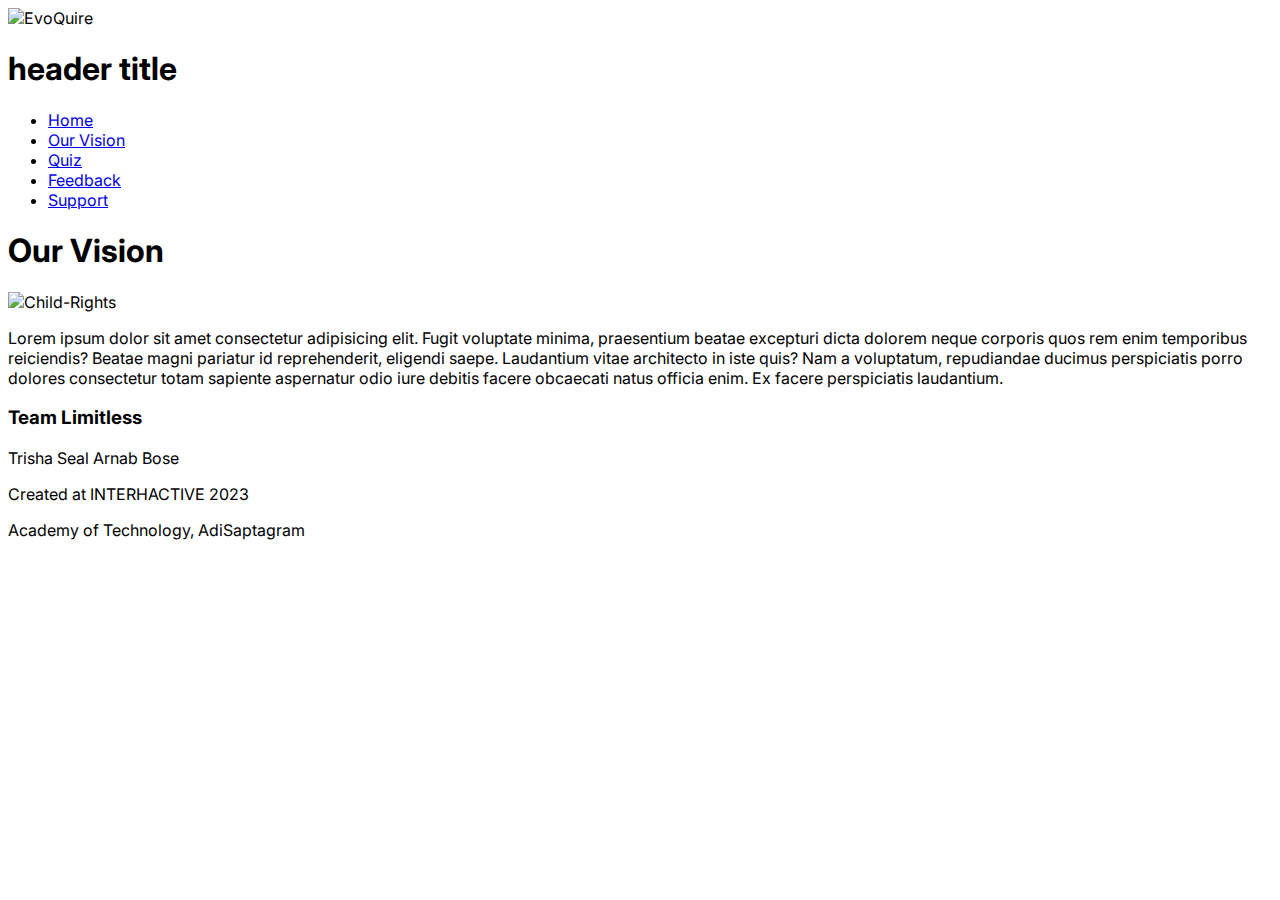
==== about.html @ ae6cf30a "Added html of about page and its stylesheet without design" ====
<!DOCTYPE html>
<html lang="en">
  <head>
    <meta charset="UTF-8" />
    <meta name="viewport" content="width=device-width, initial-scale=1.0" />
    <link rel="stylesheet" href="style.css" />
    <link rel="preconnect" href="https://fonts.googleapis.com" />
    <link rel="preconnect" href="https://fonts.gstatic.com" crossorigin />
    <link
      href="https://fonts.googleapis.com/css2?family=Inter:wght@200;300;400;500;600&display=swap"
      rel="stylesheet"
    />
    <title>EvoQuire</title>
  </head>
  <body>
    <!--Header Part-->
    <header class="navbar">
        <div class="logo">
            <img src="#none" alt="EvoQuire" class="EvoQuire">
            <h1 class="header">header title</h1>
        </div>
        <div class="links">
            <ul class="link-right">
                <li><a href="#home" class="header-link">Home</a></li>
                <li><a href="#our-vision" class="header-link">Our Vision</a></li>
                <li><a href="#quiz" class="header-link">Quiz</a></li>
                <li><a href="#feedback" class="header-link">Feedback</a></li>
                <li><a href="#support" class="header-link">Support</a></li>
            </ul>
        </div>
    </header>
    <!--Main Content-->
    <main class="content">
        <section class="middle-upper">
            <div class="middle-icons">
                <h1 class="happy-page">Our Vision</h1>
                <img src="#happy" alt="Child-Rights" class="happy-page">
            </div>
        </section>
        <section class="middle-lower">
            <div class="middle-lower-text">
                <p class="text">
                    Lorem ipsum dolor sit amet consectetur adipisicing elit. Fugit voluptate minima, praesentium beatae excepturi dicta dolorem neque corporis quos rem enim temporibus reiciendis? Beatae magni pariatur id reprehenderit, eligendi saepe.
                    Laudantium vitae architecto in iste quis? Nam a voluptatum, repudiandae ducimus perspiciatis porro dolores consectetur totam sapiente aspernatur odio iure debitis facere obcaecati natus officia enim. Ex facere perspiciatis laudantium.
                </p>
            </div>
        </section>
        <section class="lower">
            <footer class="lower-part">
                <div class="credits">
                    <h3 class="team-name">Team Limitless</h3>
                    <div class="name">
                        <span class="name">Trisha Seal</span>
                        <span class="name">Arnab Bose</span>
                        <p>Created at INTERHACTIVE 2023</p>
                        <p>Academy of Technology, AdiSaptagram</p>
                    </div>
                </div>
            </footer>
        </section>
    </main>
  </body>
</html>
---- style.css ----
* {
    font-family: 'Inter', sans-serif;
}
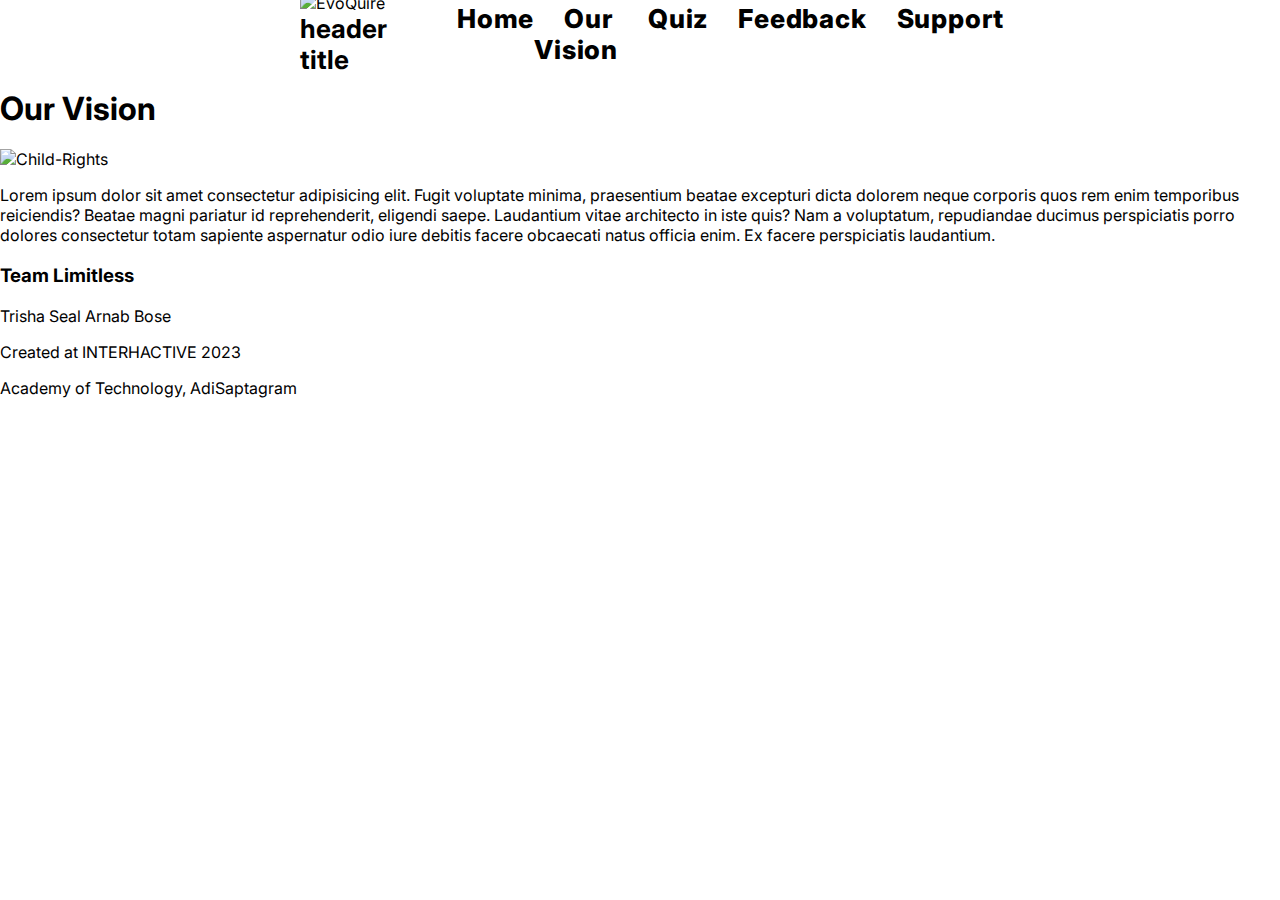
==== commit 8f76a901: "The style of the header part of about page is added" ====
--- a/about.html
+++ b/about.html
@@ -4,12 +4,10 @@
     <meta charset="UTF-8" />
     <meta name="viewport" content="width=device-width, initial-scale=1.0" />
     <link rel="stylesheet" href="style.css" />
-    <link rel="preconnect" href="https://fonts.googleapis.com" />
-    <link rel="preconnect" href="https://fonts.gstatic.com" crossorigin />
-    <link
-      href="https://fonts.googleapis.com/css2?family=Inter:wght@200;300;400;500;600&display=swap"
-      rel="stylesheet"
-    />
+    <link rel="preconnect" href="https://fonts.googleapis.com">
+<link rel="preconnect" href="https://fonts.gstatic.com" crossorigin>
+<link href="https://fonts.googleapis.com/css2?family=Inter:wght@100;200;300;400;500;600;700;800;900&display=swap" rel="stylesheet">
+
     <title>EvoQuire</title>
   </head>
   <body>
--- a/style.css
+++ b/style.css
@@ -1,3 +1,43 @@
 * {
     font-family: 'Inter', sans-serif;
-}+}
+
+body {
+    margin:0 auto;
+    padding:0;
+    min-height: 100vh;
+    min-width: 100vw;
+}
+/*Header part*/
+.header {
+    display:inline;
+    font-size:26px;
+    color:#000000;
+}
+
+.navbar {
+    color:#000000;
+    background-color: white;
+    display:flex;
+    justify-content: space-between;
+    align-items: center;
+    padding:0 300px;
+    height:7.5vh;
+}
+
+.link-right {
+    display:flex;
+    justify-content: space-evenly;
+    list-style: none;
+}
+
+.header-link {
+    text-decoration: none;
+    font-size: 26px;
+    font-weight: 800;
+    letter-spacing: 0.05rem;
+    color:#000000;
+    padding-left:30px;
+}
+
+/*Header part*/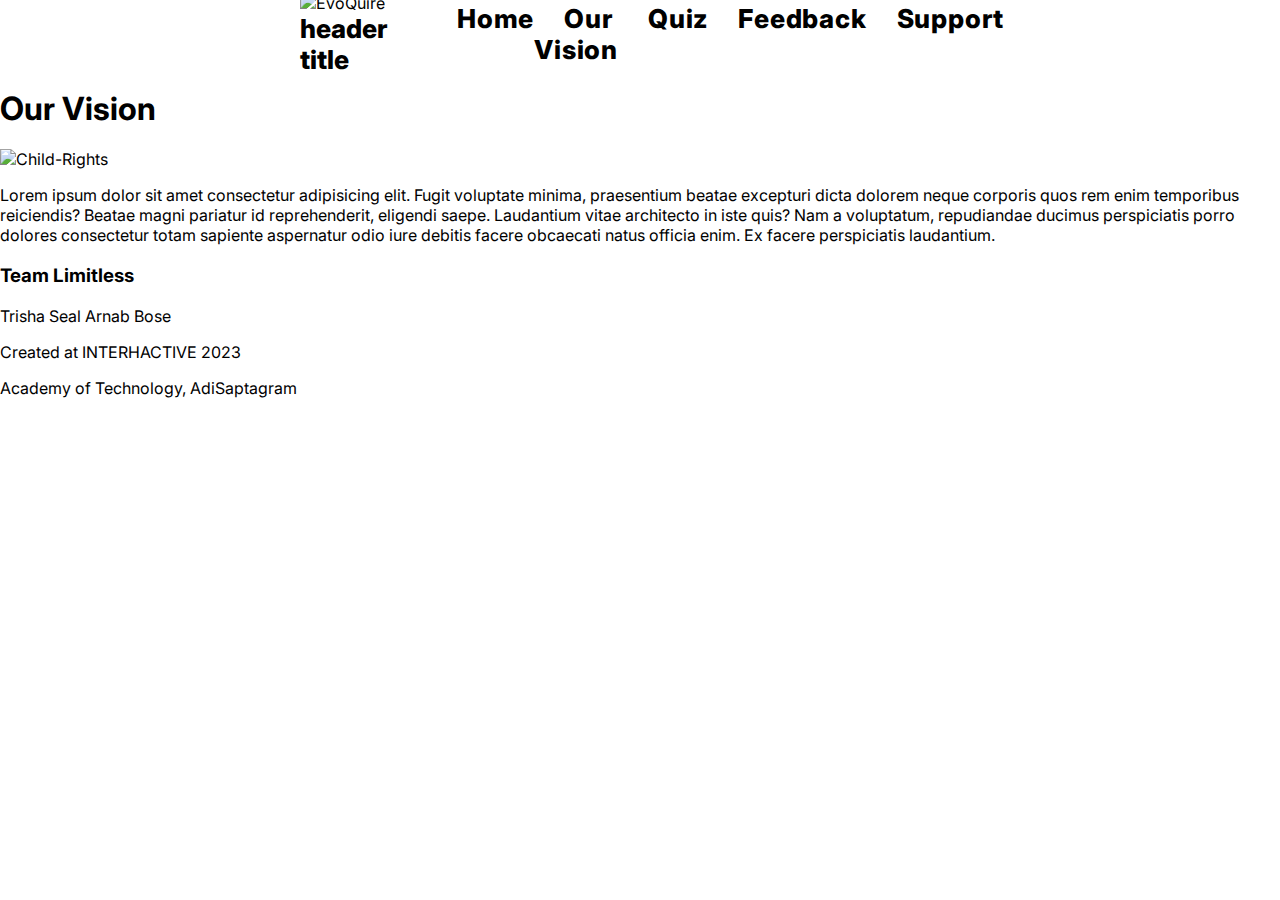
==== commit f74dacb2: "Merge branch 'Arnab-129:main' into main" ====
--- a/about.html
+++ b/about.html
@@ -3,19 +3,19 @@
   <head>
     <meta charset="UTF-8" />
     <meta name="viewport" content="width=device-width, initial-scale=1.0" />
-    <link rel="stylesheet" href="style.css" />
+    <link rel="stylesheet" href="CSS/aboutstyle.css" />
     <link rel="preconnect" href="https://fonts.googleapis.com">
 <link rel="preconnect" href="https://fonts.gstatic.com" crossorigin>
 <link href="https://fonts.googleapis.com/css2?family=Inter:wght@100;200;300;400;500;600;700;800;900&display=swap" rel="stylesheet">
 
-    <title>EvoQuire</title>
+    <title>EvoQuire - Our Vision</title>
   </head>
   <body>
     <!--Header Part-->
     <header class="navbar">
         <div class="logo">
             <img src="#none" alt="EvoQuire" class="EvoQuire">
-            <h1 class="header">header title</h1>
+            <p class="header">header title</p>
         </div>
         <div class="links">
             <ul class="link-right">
--- a/CSS/aboutstyle.css
+++ b/CSS/aboutstyle.css
@@ -0,0 +1,44 @@
+* {
+    font-family: 'Inter', sans-serif;
+}
+
+body {
+    margin:0 auto;
+    padding:0;
+    min-height: 100vh;
+    min-width: 100vw;
+}
+/*Header part*/
+.header {
+    display:inline;
+    font-size:26px;
+    font-weight: 800;
+    color:#000000;
+}
+
+.navbar {
+    color:#000000;
+    background-color: white;
+    display:flex;
+    justify-content: space-between;
+    align-items: center;
+    padding:0 300px;
+    height:7.5vh;
+}
+
+.link-right {
+    display:flex;
+    justify-content: space-evenly;
+    list-style: none;
+}
+
+.header-link {
+    text-decoration: none;
+    font-size: 26px;
+    font-weight: 800;
+    letter-spacing: 0.05rem;
+    color:#000000;
+    padding-left:30px;
+}
+
+/*Header part*/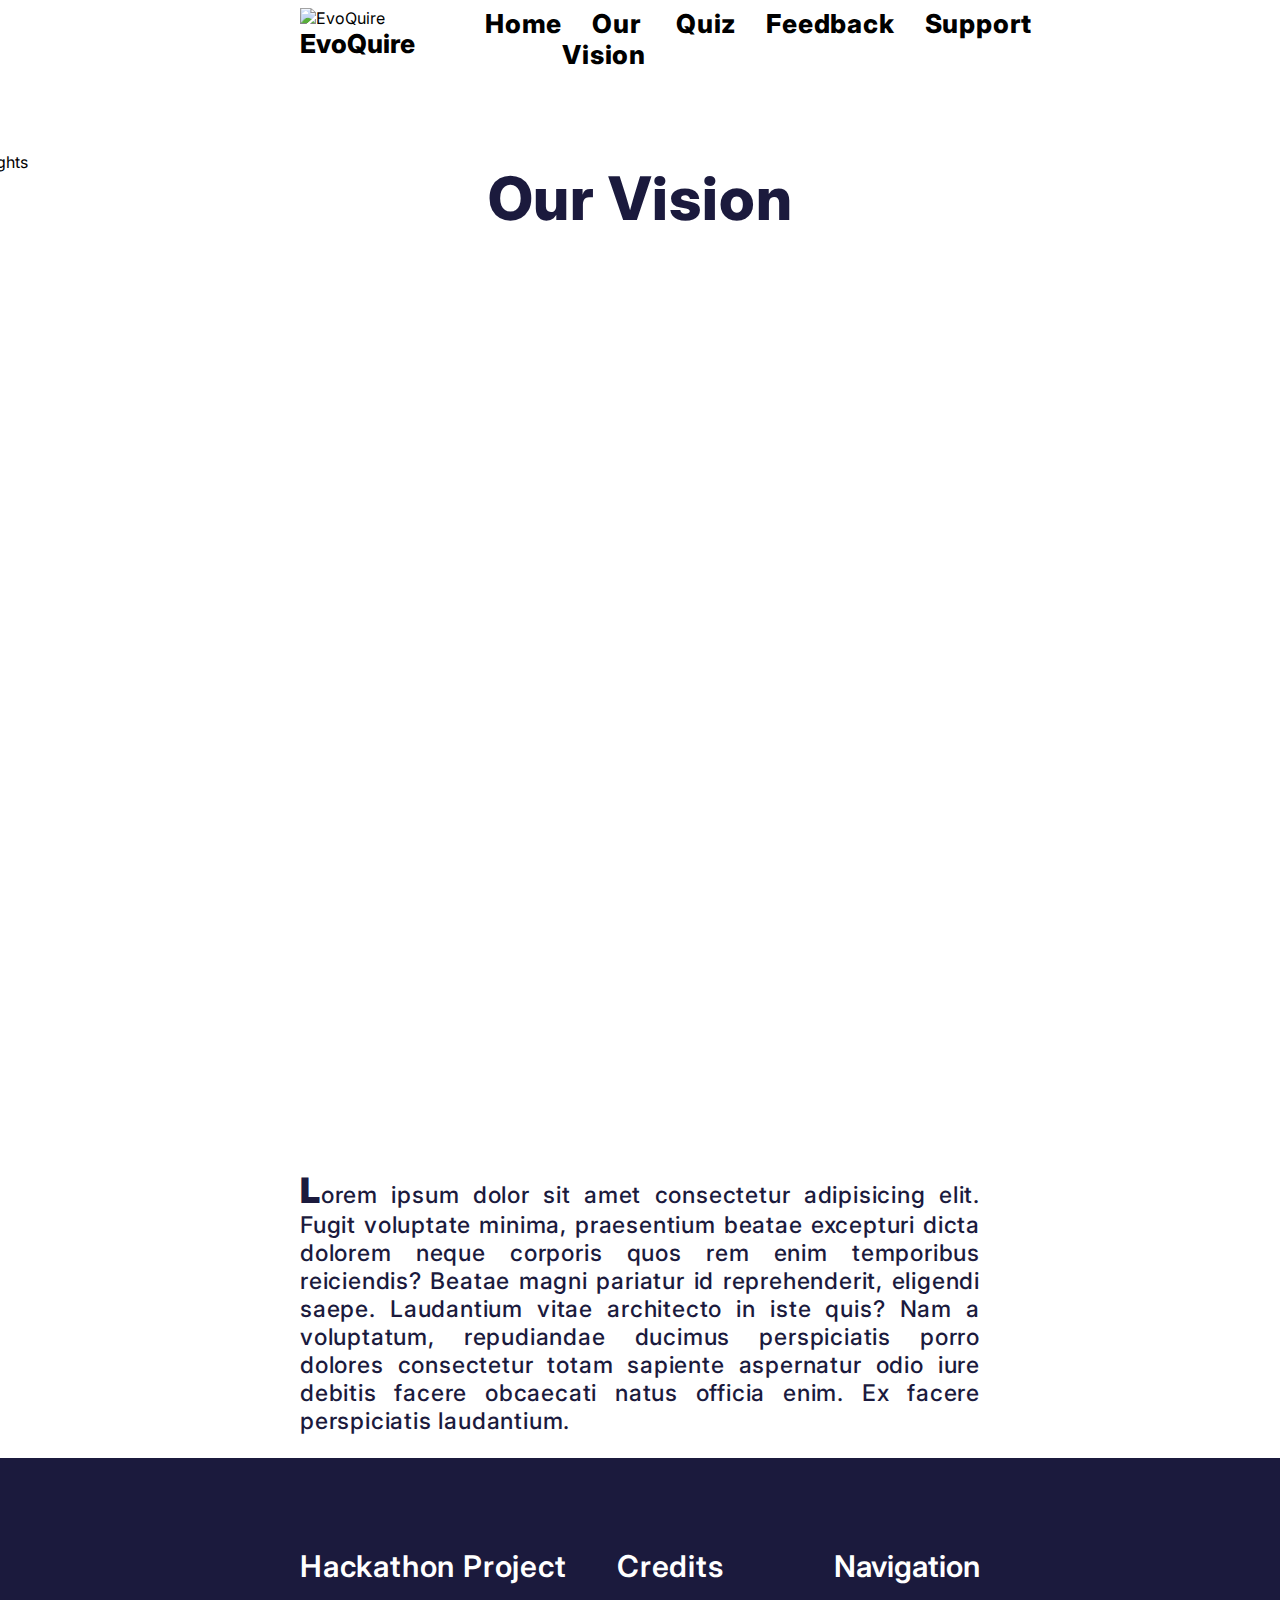
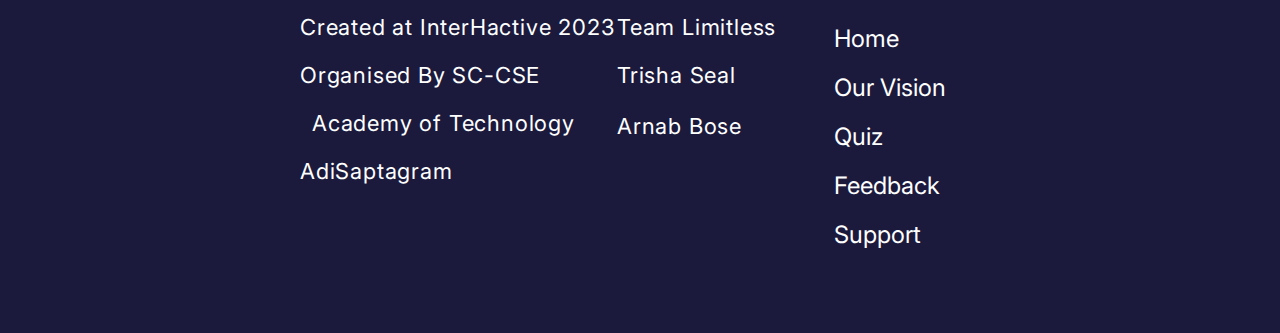
==== commit 75142f50: "Modified the footer section" ====
--- a/about.html
+++ b/about.html
@@ -4,58 +4,85 @@
     <meta charset="UTF-8" />
     <meta name="viewport" content="width=device-width, initial-scale=1.0" />
     <link rel="stylesheet" href="CSS/aboutstyle.css" />
-    <link rel="preconnect" href="https://fonts.googleapis.com">
-<link rel="preconnect" href="https://fonts.gstatic.com" crossorigin>
-<link href="https://fonts.googleapis.com/css2?family=Inter:wght@100;200;300;400;500;600;700;800;900&display=swap" rel="stylesheet">
+    <link rel="stylesheet" href="https://cdnjs.cloudflare.com/ajax/libs/font-awesome/6.4.2/css/all.min.css" integrity="sha512-z3gLpd7yknf1YoNbCzqRKc4qyor8gaKU1qmn+CShxbuBusANI9QpRohGBreCFkKxLhei6S9CQXFEbbKuqLg0DA==" crossorigin="anonymous" referrerpolicy="no-referrer" />
+    <link rel="preconnect" href="https://fonts.googleapis.com" />
+    <link rel="preconnect" href="https://fonts.gstatic.com" crossorigin />
+    <link
+      href="https://fonts.googleapis.com/css2?family=Inter:wght@100;200;300;400;500;600;700;800;900&display=swap"
+      rel="stylesheet"
+    />
 
     <title>EvoQuire - Our Vision</title>
   </head>
   <body>
     <!--Header Part-->
     <header class="navbar">
-        <div class="logo">
-            <img src="#none" alt="EvoQuire" class="EvoQuire">
-            <p class="header">header title</p>
-        </div>
-        <div class="links">
-            <ul class="link-right">
-                <li><a href="#home" class="header-link">Home</a></li>
-                <li><a href="#our-vision" class="header-link">Our Vision</a></li>
-                <li><a href="#quiz" class="header-link">Quiz</a></li>
-                <li><a href="#feedback" class="header-link">Feedback</a></li>
-                <li><a href="#support" class="header-link">Support</a></li>
-            </ul>
-        </div>
+      <div class="logo">
+        <img src="#none" alt="EvoQuire" class="EvoQuire" />
+        <p class="header">EvoQuire</p>
+      </div>
+      <div class="links">
+        <ul class="link-right">
+          <li><a href="#home" class="header-link">Home</a></li>
+          <li><a href="#our-vision" class="header-link">Our Vision</a></li>
+          <li><a href="#quiz" class="header-link">Quiz</a></li>
+          <li><a href="#feedback" class="header-link">Feedback</a></li>
+          <li><a href="#support" class="header-link">Support</a></li>
+        </ul>
+      </div>
     </header>
     <!--Main Content-->
     <main class="content">
-        <section class="middle-upper">
-            <div class="middle-icons">
-                <h1 class="happy-page">Our Vision</h1>
-                <img src="#happy" alt="Child-Rights" class="happy-page">
-            </div>
-        </section>
-        <section class="middle-lower">
-            <div class="middle-lower-text">
-                <p class="text">
-                    Lorem ipsum dolor sit amet consectetur adipisicing elit. Fugit voluptate minima, praesentium beatae excepturi dicta dolorem neque corporis quos rem enim temporibus reiciendis? Beatae magni pariatur id reprehenderit, eligendi saepe.
-                    Laudantium vitae architecto in iste quis? Nam a voluptatum, repudiandae ducimus perspiciatis porro dolores consectetur totam sapiente aspernatur odio iure debitis facere obcaecati natus officia enim. Ex facere perspiciatis laudantium.
-                </p>
-            </div>
-        </section>
-        <section class="lower">
-            <footer class="lower-part">
-                <div class="credits">
-                    <h3 class="team-name">Team Limitless</h3>
-                    <div class="name">
-                        <span class="name">Trisha Seal</span>
-                        <span class="name">Arnab Bose</span>
-                        <p>Created at INTERHACTIVE 2023</p>
-                        <p>Academy of Technology, AdiSaptagram</p>
-                    </div>
-                </div>
-            </footer>
-        </section>
+      <section class="middle-upper">
+        <div class="middle-icons">
+          <h1 id="happy-page">Our Vision</h1>
+          <img src="assets/aboutpc.jpg" alt="Child-Rights" id="image-holder" />
+        </div>
+      </section>
+      <section class="middle-lower">
+        <div class="middle-lower-text">
+          <p class="text">
+            Lorem ipsum dolor sit amet consectetur adipisicing elit. Fugit
+            voluptate minima, praesentium beatae excepturi dicta dolorem neque
+            corporis quos rem enim temporibus reiciendis? Beatae magni pariatur
+            id reprehenderit, eligendi saepe. Laudantium vitae architecto in
+            iste quis? Nam a voluptatum, repudiandae ducimus perspiciatis porro
+            dolores consectetur totam sapiente aspernatur odio iure debitis
+            facere obcaecati natus officia enim. Ex facere perspiciatis
+            laudantium.
+          </p>
+        </div>
+      </section>
     </main>
+    <!--footer-->
+    <section class="lower">
+        <div = class="hackathon">
+            <p class = "credit">Hackathon Project</p>
+            <p>Created at InterHactive 2023</p>
+            <p>Organised By SC-CSE</p>
+            <p><i class="fa-solid fa-building-columns"></i> Academy of Technology</p>
+            <p>AdiSaptagram</p>
+        </div>
+        <div class="credits">
+          <p class ="credit">Credits</p>
+          <p class="team-name">Team Limitless</p>
+          <div class="name">
+            <ul class="members">
+              <li class = "our-name">Trisha Seal <a href="#trisha-github" class="name">  <i class="fa-brands fa-github"></i></a> <a href="#trisha-linkedin" class="name">  <i class="fa-brands fa-linkedin"></i></a></li>
+              <li class = "our-name">Arnab Bose <a href="https://github.com/" class="name">  <i class="fa-brands fa-github"></i></a> <a href="#arnab" class="name">  <i class="fa-brands fa-linkedin"></i></a></li>
+            </ul>
+          </div>
+        </div>
+        <div class="navigation">
+          <p id="nav">Navigation</p>
+          <ul class="link-bottom">
+            <li class = "links"><a href="#home" class="footer-link">Home</a></li>
+            <li class = "links"><a href="#our-vision" class="footer-link">Our Vision</a></li>
+            <li class = "links"><a href="#quiz" class="footer-link">Quiz</a></li>
+            <li class = "links"><a href="#feedback" class="footer-link">Feedback</a></li>
+            <li class = "links"><a href="#support" class="footer-link">Support</a></li>
+          </ul>
+        </div>
+    </section>
   </body>
 </html>
--- a/CSS/aboutstyle.css
+++ b/CSS/aboutstyle.css
@@ -41,4 +41,139 @@
     padding-left:30px;
 }
 
-/*Header part*/+/*Header part*/
+
+/*Main Part*/
+
+/*Image part*/
+.middle-upper {
+    background-color: white;
+    display:flex;
+    justify-content: center;
+    align-items: center;
+    padding:100px 300px 50px 300px;
+    margin-top: -1rem;
+}
+
+#happy-page {
+    display:block;
+    font-size: 60px;
+    color:#1b1a3d;
+    letter-spacing: 0.05rem;
+    font-weight:800;
+    margin-bottom: 0px;
+    position: absolute;
+    top: -30px;
+}
+
+#image-holder {
+    width:90em;
+    height:60em;
+    margin-top:0px;
+}
+
+.middle-icons {
+    display: flex;
+    justify-content: space-between;
+    align-items: center;
+    flex-direction: column;
+    padding:0px 300px;
+    position: relative;
+}
+/*Image part*/
+
+/*text part*/
+.middle-lower {
+    background-color: white;
+    display:flex;
+    justify-content: center;
+    align-items: center;
+    padding:0px 300px;
+    margin-top: -1rem;
+}
+
+.text {
+    color: #1b1a3d;
+    font-size: 23px;
+    font-weight: 500;
+    letter-spacing: 0.05rem;
+    text-align: justify;
+    text-justify: distribute;
+}
+.text::first-letter {
+    font-size: 35px;
+    font-weight: 900;
+}
+/*text part*/
+
+/*lower part*/
+/*footer part*/
+.lower {
+    color:white;
+    background-color:#1b1a3d;
+    padding:60px 300px;
+    display: flex;
+    justify-content:space-between;
+}
+.hackathon {
+    font-size: 22px;
+    font-weight: 400;
+    letter-spacing: 0.05rem;
+}
+.credits {
+    font-size: 22px;
+    font-weight: 400;
+    letter-spacing: 0.05rem;
+    margin-right: 55px;
+}
+
+.credit {
+    font-size: 30px;
+    font-weight: 600;
+}
+
+.members {
+    list-style: none;
+    padding-left: 0px;
+}
+
+.our-name {
+    padding-bottom: 25px;
+}
+
+.navigation {
+    font-size: 24px;
+}
+
+.link-bottom {
+    list-style: none;
+    
+    padding-left: 0px;
+}
+
+.footer-link {
+    text-decoration: none;
+    color:white;
+    
+}
+
+.links {
+    padding:10px 0px 10px 0px;
+}
+.links:last-child {
+    padding-bottom:0px;
+}
+#nav {
+    font-size: 30px;
+    font-weight: 600;
+}
+
+.name {
+    color:white;
+    text-decoration: none;
+}
+
+i {
+    padding-left: 6px;
+    padding-right: 6px;
+}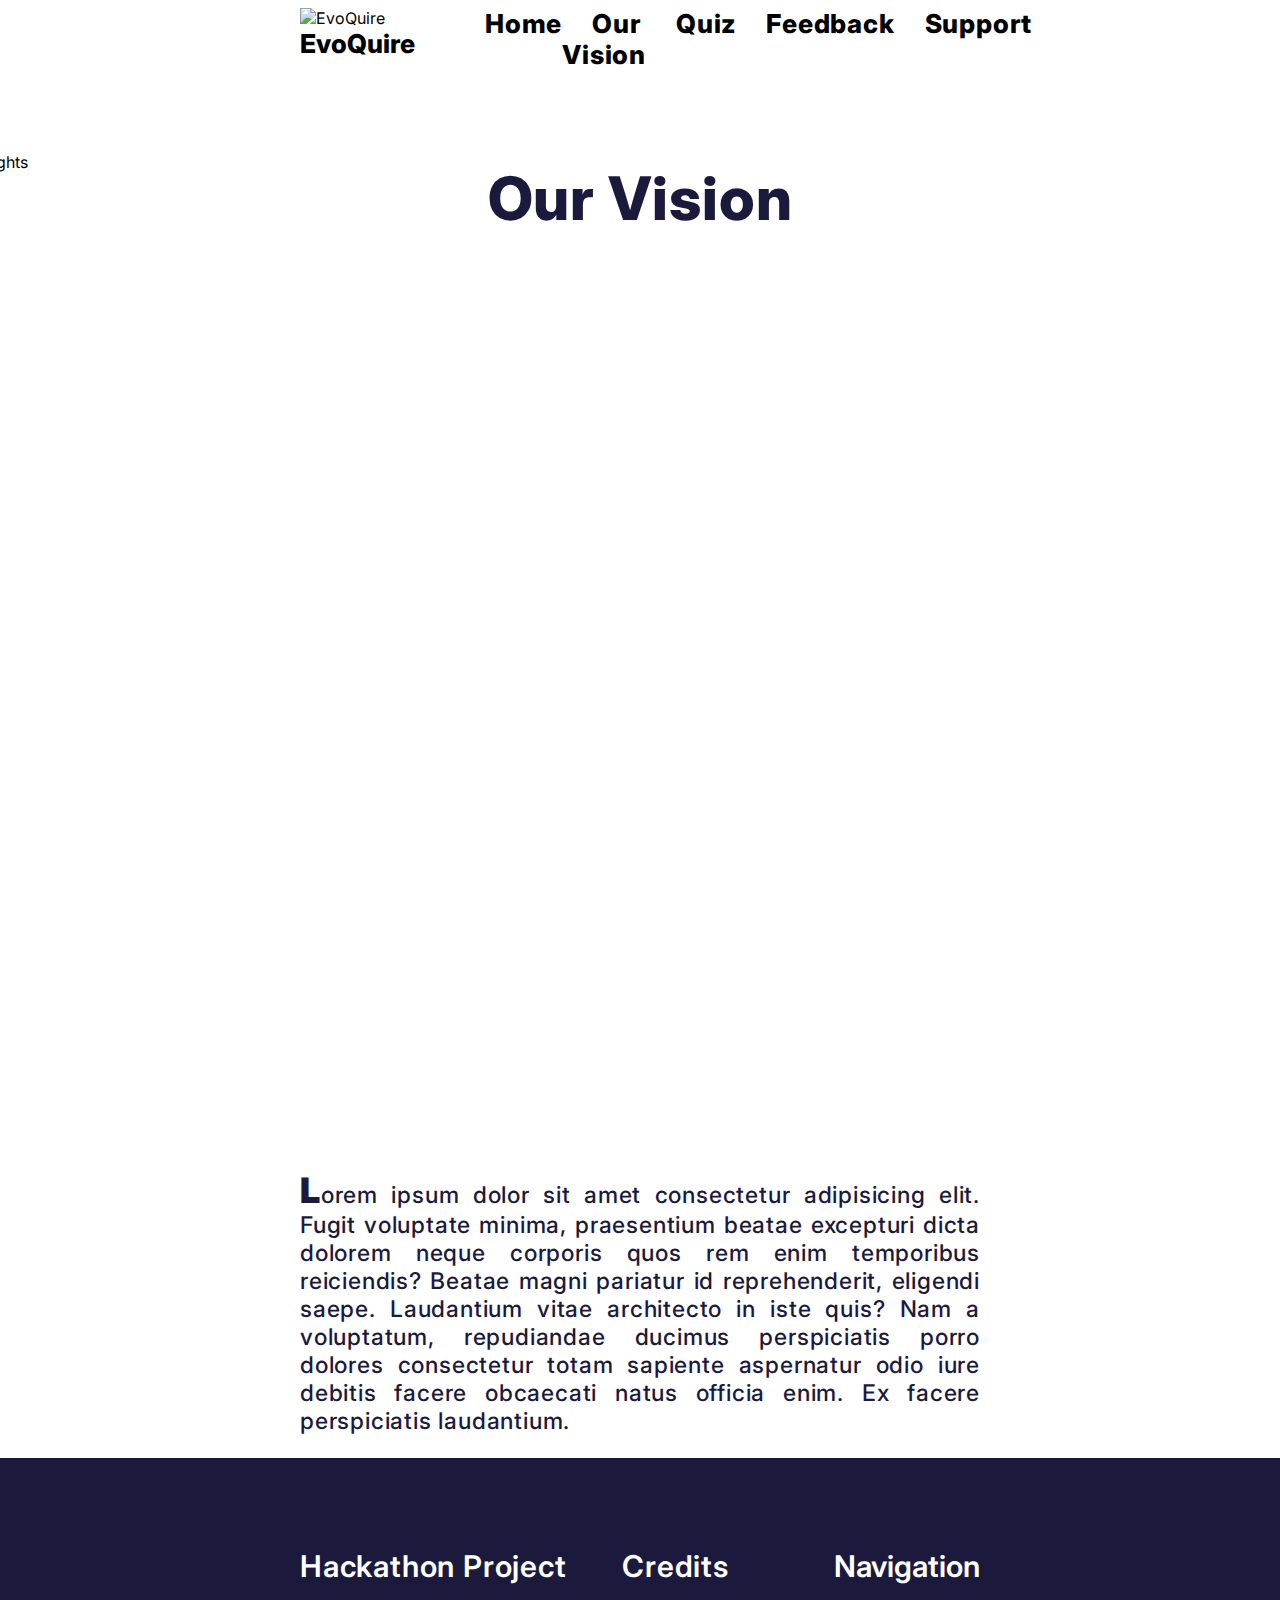
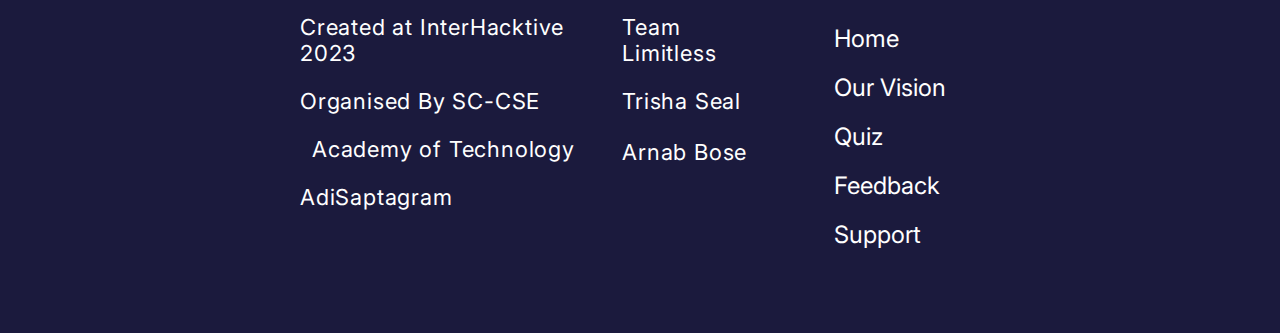
==== commit 87df1ab8: "Landing page is created partly and style is added" ====
--- a/about.html
+++ b/about.html
@@ -58,7 +58,7 @@
     <section class="lower">
         <div = class="hackathon">
             <p class = "credit">Hackathon Project</p>
-            <p>Created at InterHactive 2023</p>
+            <p>Created at InterHacktive 2023</p>
             <p>Organised By SC-CSE</p>
             <p><i class="fa-solid fa-building-columns"></i> Academy of Technology</p>
             <p>AdiSaptagram</p>
@@ -68,8 +68,8 @@
           <p class="team-name">Team Limitless</p>
           <div class="name">
             <ul class="members">
-              <li class = "our-name">Trisha Seal <a href="#trisha-github" class="name">  <i class="fa-brands fa-github"></i></a> <a href="#trisha-linkedin" class="name">  <i class="fa-brands fa-linkedin"></i></a></li>
-              <li class = "our-name">Arnab Bose <a href="https://github.com/" class="name">  <i class="fa-brands fa-github"></i></a> <a href="#arnab" class="name">  <i class="fa-brands fa-linkedin"></i></a></li>
+              <li class = "our-name">Trisha Seal <a href="https://github.com/EmberTSeal" class="name">  <i class="fa-brands fa-github"></i></a> <a href="https://www.linkedin.com/in/trisha-seal/" class="name">  <i class="fa-brands fa-linkedin"></i></a></li>
+              <li class = "our-name">Arnab Bose <a href="https://github.com/Arnab-129" class="name">  <i class="fa-brands fa-github"></i></a> <a href="www.linkedin.com/in/arnab-bose-440622255" class="name">  <i class="fa-brands fa-linkedin"></i></a></li>
             </ul>
           </div>
         </div>
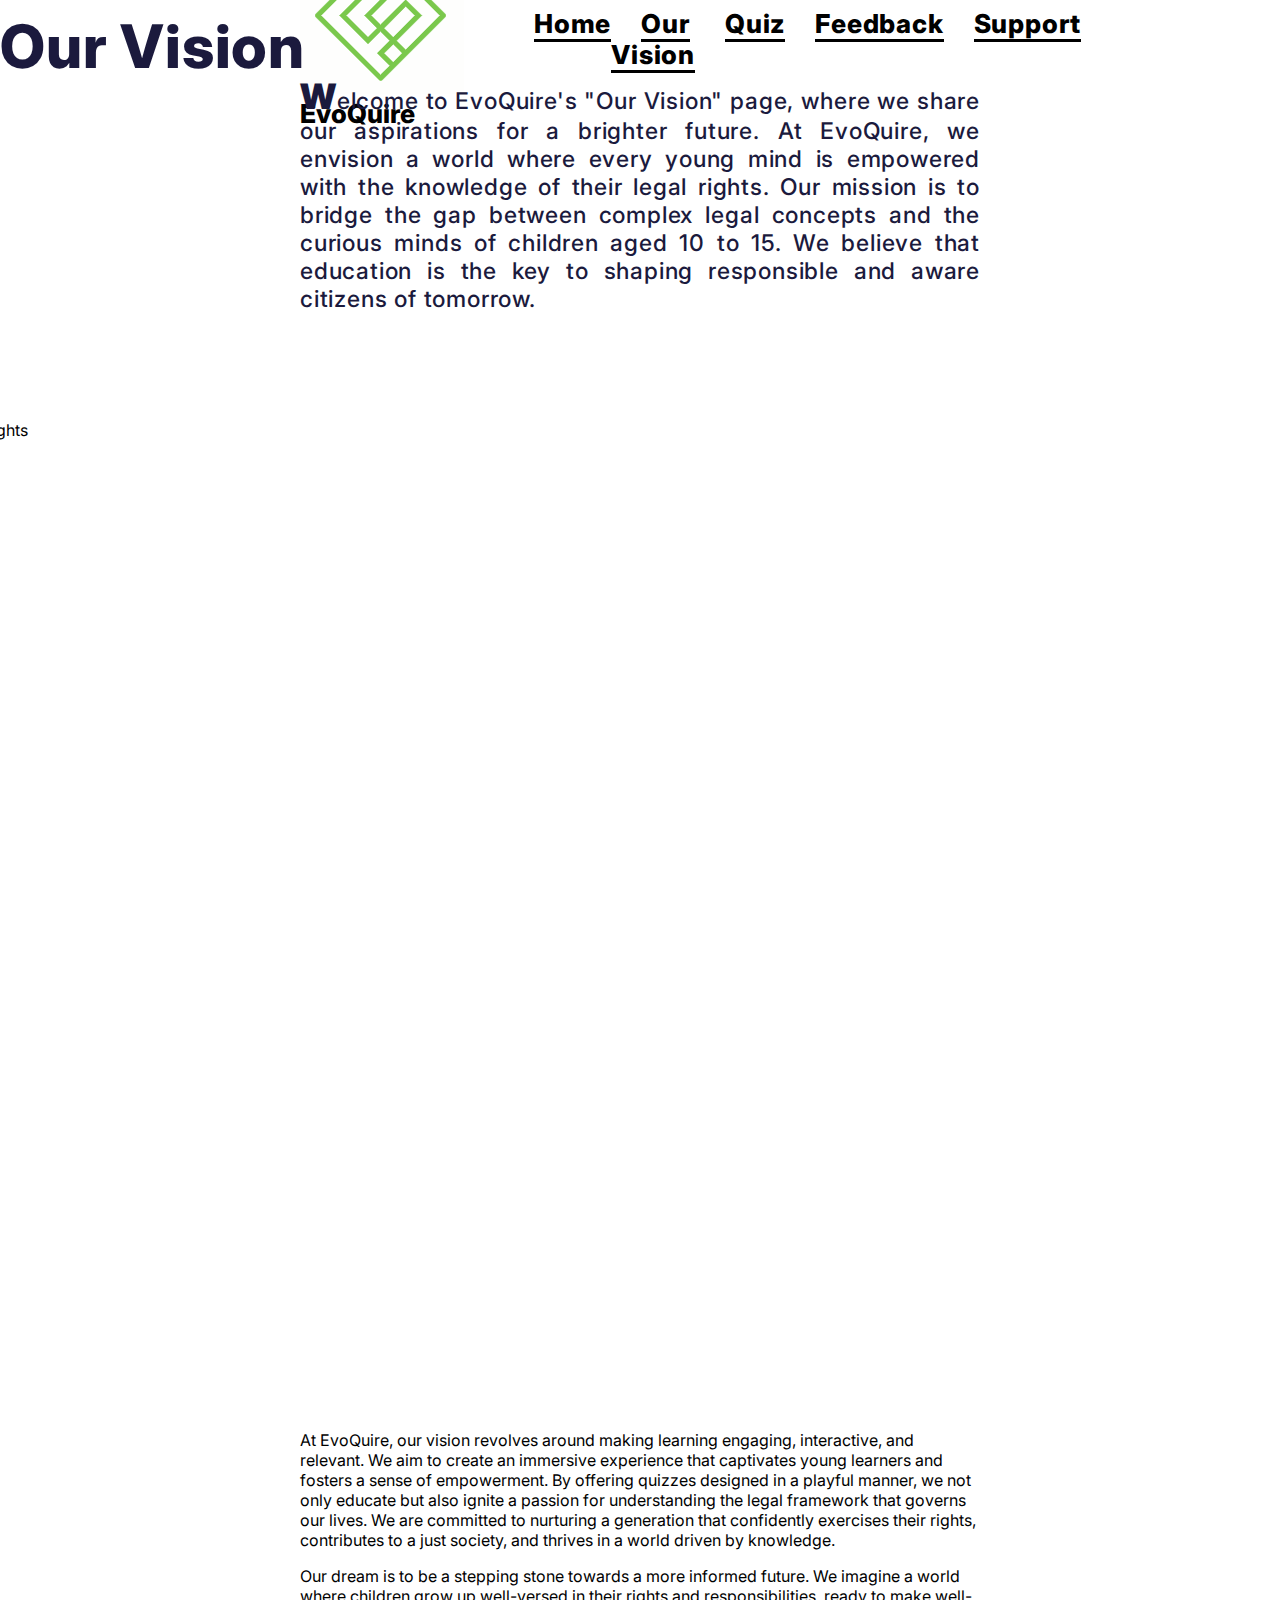
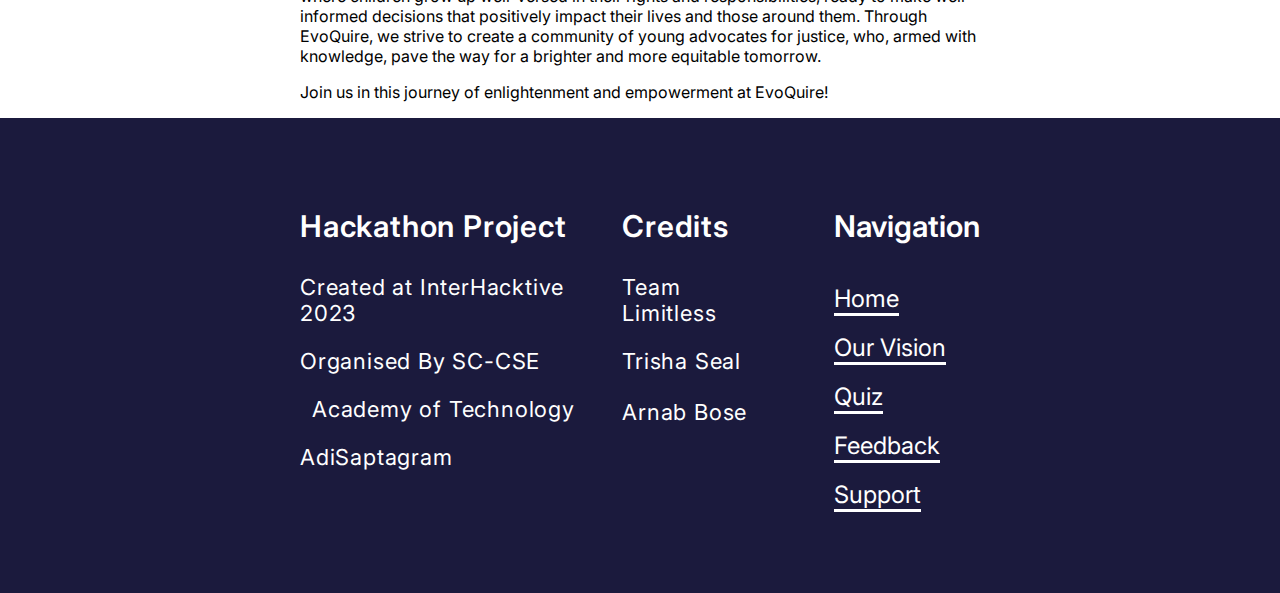
==== commit 6cb017ff: "added logo as favicon" ====
--- a/about.html
+++ b/about.html
@@ -11,6 +11,7 @@
       href="https://fonts.googleapis.com/css2?family=Inter:wght@100;200;300;400;500;600;700;800;900&display=swap"
       rel="stylesheet"
     />
+    <link rel="icon" type="image/x-icon" href="assets/logo.svg">
 
     <title>EvoQuire - Our Vision</title>
   </head>
@@ -18,41 +19,43 @@
     <!--Header Part-->
     <header class="navbar">
       <div class="logo">
-        <img src="#none" alt="EvoQuire" class="EvoQuire" />
+        <img src="assets/logoonly.png" alt="EvoQuire" class="EvoQuire" />
         <p class="header">EvoQuire</p>
       </div>
       <div class="links">
         <ul class="link-right">
-          <li><a href="#home" class="header-link">Home</a></li>
-          <li><a href="#our-vision" class="header-link">Our Vision</a></li>
-          <li><a href="#quiz" class="header-link">Quiz</a></li>
-          <li><a href="#feedback" class="header-link">Feedback</a></li>
-          <li><a href="#support" class="header-link">Support</a></li>
+          <li><a href="index.html" class="header-link">Home</a></li>
+          <li><a href="about.html" class="header-link" id = "current">Our Vision</a></li>
+          <li><a href="quiz.html" class="header-link">Quiz</a></li>
+          <li><a href="feedback.html" class="header-link">Feedback</a></li>
+          <li><a href="support.html" class="header-link">Support</a></li>
         </ul>
       </div>
     </header>
     <!--Main Content-->
     <main class="content">
+      <h1 id="happy-page">Our Vision</h1>
+      <section class="middle-lower">
+        <div class="middle-lower-text">
+          <p class="text">
+            Welcome to EvoQuire's "Our Vision" page, where we share our aspirations for a brighter future. At EvoQuire, we envision a world where every young mind is empowered with the knowledge of their legal rights. Our mission is to bridge the gap between complex legal concepts and the curious minds of children aged 10 to 15. We believe that education is the key to shaping responsible and aware citizens of tomorrow.
+          </p>
+        </div>
+      </section>
       <section class="middle-upper">
-        <div class="middle-icons">
-          <h1 id="happy-page">Our Vision</h1>
+        <div class="middle-icons"> 
           <img src="assets/aboutpc.jpg" alt="Child-Rights" id="image-holder" />
         </div>
       </section>
       <section class="middle-lower">
         <div class="middle-lower-text">
-          <p class="text">
-            Lorem ipsum dolor sit amet consectetur adipisicing elit. Fugit
-            voluptate minima, praesentium beatae excepturi dicta dolorem neque
-            corporis quos rem enim temporibus reiciendis? Beatae magni pariatur
-            id reprehenderit, eligendi saepe. Laudantium vitae architecto in
-            iste quis? Nam a voluptatum, repudiandae ducimus perspiciatis porro
-            dolores consectetur totam sapiente aspernatur odio iure debitis
-            facere obcaecati natus officia enim. Ex facere perspiciatis
-            laudantium.
-          </p>
+          <p class="lower-text">
+            At EvoQuire, our vision revolves around making learning engaging, interactive, and relevant. We aim to create an immersive experience that captivates young learners and fosters a sense of empowerment. By offering quizzes designed in a playful manner, we not only educate but also ignite a passion for understanding the legal framework that governs our lives. We are committed to nurturing a generation that confidently exercises their rights, contributes to a just society, and thrives in a world driven by knowledge.</p>
+            <p class="lower-text">
+            Our dream is to be a stepping stone towards a more informed future. We imagine a world where children grow up well-versed in their rights and responsibilities, ready to make well-informed decisions that positively impact their lives and those around them. Through EvoQuire, we strive to create a community of young advocates for justice, who, armed with knowledge, pave the way for a brighter and more equitable tomorrow.</p>
+            <p class="lower-text">
+            Join us in this journey of enlightenment and empowerment at EvoQuire!</p>
         </div>
-      </section>
     </main>
     <!--footer-->
     <section class="lower">
@@ -76,11 +79,11 @@
         <div class="navigation">
           <p id="nav">Navigation</p>
           <ul class="link-bottom">
-            <li class = "links"><a href="#home" class="footer-link">Home</a></li>
-            <li class = "links"><a href="#our-vision" class="footer-link">Our Vision</a></li>
-            <li class = "links"><a href="#quiz" class="footer-link">Quiz</a></li>
-            <li class = "links"><a href="#feedback" class="footer-link">Feedback</a></li>
-            <li class = "links"><a href="#support" class="footer-link">Support</a></li>
+            <li class = "links"><a href="index.html" class="footer-link">Home</a></li>
+            <li class = "links"><a href="about.html" class="footer-link">Our Vision</a></li>
+            <li class = "links"><a href="quiz.html" class="footer-link">Quiz</a></li>
+            <li class = "links"><a href="feedback.html" class="footer-link">Feedback</a></li>
+            <li class = "links"><a href="support.html" class="footer-link">Support</a></li>
           </ul>
         </div>
     </section>
--- a/CSS/aboutstyle.css
+++ b/CSS/aboutstyle.css
@@ -38,7 +38,8 @@
     font-weight: 800;
     letter-spacing: 0.05rem;
     color:#000000;
-    padding-left:30px;
+    margin-left:30px;
+    border-bottom: 3.6px solid black;
 }
 
 /*Header part*/
@@ -154,7 +155,7 @@
 .footer-link {
     text-decoration: none;
     color:white;
-    
+    border-bottom: 3.6px solid white;
 }
 
 .links {
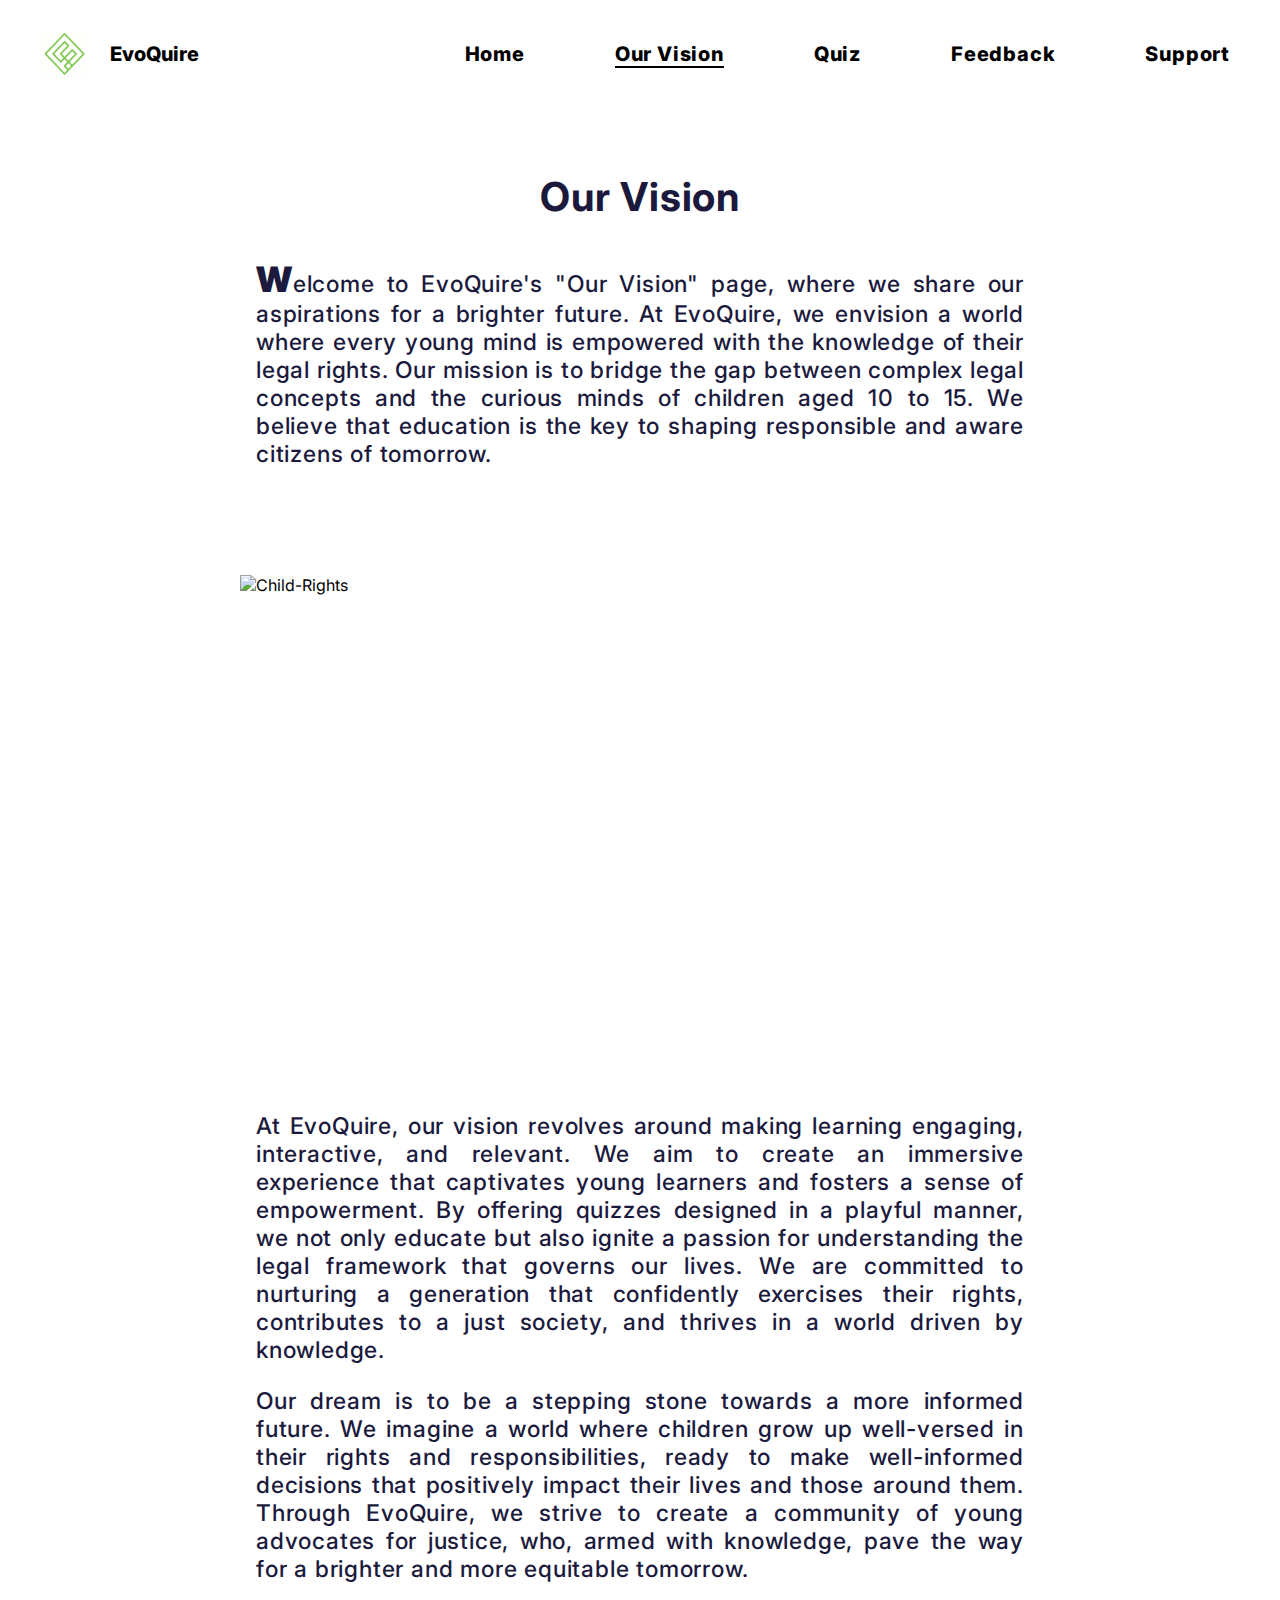
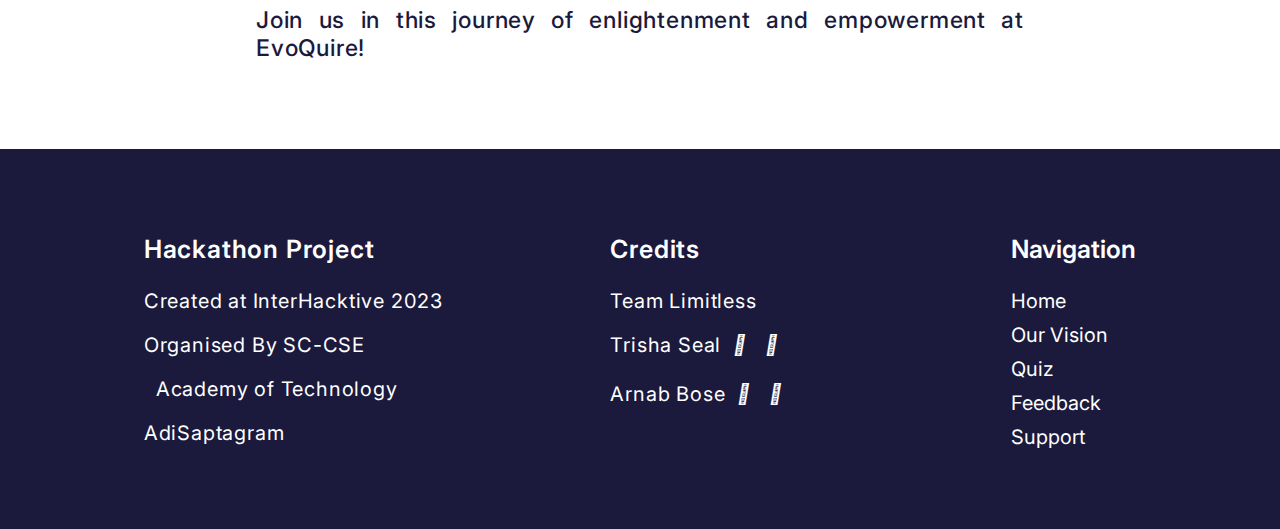
==== commit 9a243299: "Merge pull request #14 from EmberTSeal/main" ====
--- a/about.html
+++ b/about.html
@@ -12,6 +12,8 @@
       rel="stylesheet"
     />
     <link rel="icon" type="image/x-icon" href="assets/logo.svg">
+    <link rel="stylesheet" href="https://cdnjs.cloudflare.com/ajax/libs/font-awesome/4.7.0/css/font-awesome.min.css">
+    <script src="JAVASCRIPT/headerscript.js" defer></script>
 
     <title>EvoQuire - Our Vision</title>
   </head>
@@ -23,6 +25,7 @@
         <p class="header">EvoQuire</p>
       </div>
       <div class="links">
+        <i class="fa fa-bars icon" id="icon" onclick = toggler()></i>
         <ul class="link-right">
           <li><a href="index.html" class="header-link">Home</a></li>
           <li><a href="about.html" class="header-link" id = "current">Our Vision</a></li>
@@ -32,6 +35,16 @@
         </ul>
       </div>
     </header>
+    <div id="dropdown">
+      <ul>
+        <li><a href="index.html" class="header-link">Home</a></li>
+        <li><a href="about.html" id="current" class="header-link">Our Vision</a></li>
+        <li><a href="quiz.html" class="header-link">Quiz</a></li>
+        <li><a href="feedback.html" class="header-link">Feedback</a></li>
+        <li><a href="support.html" class="header-link">Support</a></li>
+      </ul>
+    </div>
+
     <!--Main Content-->
     <main class="content">
       <h1 id="happy-page">Our Vision</h1>
--- a/CSS/aboutstyle.css
+++ b/CSS/aboutstyle.css
@@ -1,4 +1,4 @@
-* {
+:root {
     font-family: 'Inter', sans-serif;
 }
 
@@ -6,12 +6,12 @@
     margin:0 auto;
     padding:0;
     min-height: 100vh;
-    min-width: 100vw;
+    max-width: 100vw;
 }
 /*Header part*/
 .header {
     display:inline;
-    font-size:26px;
+    font-size:20px;
     font-weight: 800;
     color:#000000;
 }
@@ -22,7 +22,7 @@
     display:flex;
     justify-content: space-between;
     align-items: center;
-    padding:0 300px;
+    padding:20px;
     height:7.5vh;
 }
 
@@ -34,17 +34,35 @@
 
 .header-link {
     text-decoration: none;
-    font-size: 26px;
+    font-size: 20px;
     font-weight: 800;
     letter-spacing: 0.05rem;
     color:#000000;
-    margin-left:30px;
-    border-bottom: 3.6px solid black;
-}
-
+    margin-left:60px;
+    margin-right: 30px;
+}
+
+.logo{
+    display:flex;
+    justify-content: center;
+    align-items: center;
+}
+
+.logo img{
+    padding: 20px;
+    width: 50px;
+    height:50px;
+}
+
+#current{
+    border-bottom: 2px solid #000000;
+}
 /*Header part*/
 
 /*Main Part*/
+main{
+    margin: 5% 20%;
+}
 
 /*Image part*/
 .middle-upper {
@@ -58,18 +76,17 @@
 
 #happy-page {
     display:block;
-    font-size: 60px;
+    font-size: 40px;
     color:#1b1a3d;
     letter-spacing: 0.05rem;
-    font-weight:800;
-    margin-bottom: 0px;
-    position: absolute;
-    top: -30px;
+    font-weight:700;
+    margin: 30px 0px;
+    text-align: center;
 }
 
 #image-holder {
-    width:90em;
-    height:60em;
+    width:50em;
+    height:30em;
     margin-top:0px;
 }
 
@@ -89,17 +106,15 @@
     display:flex;
     justify-content: center;
     align-items: center;
-    padding:0px 300px;
     margin-top: -1rem;
 }
 
-.text {
+.text, .lower-text {
     color: #1b1a3d;
     font-size: 23px;
     font-weight: 500;
     letter-spacing: 0.05rem;
     text-align: justify;
-    text-justify: distribute;
 }
 .text::first-letter {
     font-size: 35px;
@@ -110,26 +125,28 @@
 /*lower part*/
 /*footer part*/
 .lower {
+    max-width: 100vw;
     color:white;
     background-color:#1b1a3d;
-    padding:60px 300px;
+    padding:60px 60px;
     display: flex;
-    justify-content:space-between;
+    font-size: 20px;
+    justify-content:space-around;
 }
 .hackathon {
-    font-size: 22px;
+    font-size: 25px;
     font-weight: 400;
     letter-spacing: 0.05rem;
 }
 .credits {
-    font-size: 22px;
+    font-size: 20px;
     font-weight: 400;
     letter-spacing: 0.05rem;
     margin-right: 55px;
 }
 
 .credit {
-    font-size: 30px;
+    font-size: 25px;
     font-weight: 600;
 }
 
@@ -143,7 +160,7 @@
 }
 
 .navigation {
-    font-size: 24px;
+    font-size: 20px;
 }
 
 .link-bottom {
@@ -155,17 +172,19 @@
 .footer-link {
     text-decoration: none;
     color:white;
-    border-bottom: 3.6px solid white;
 }
 
 .links {
     padding:10px 0px 10px 0px;
 }
+.links:first-child{
+    padding-top: 0px;
+}
 .links:last-child {
     padding-bottom:0px;
 }
 #nav {
-    font-size: 30px;
+    font-size: 25px;
     font-weight: 600;
 }
 
@@ -177,4 +196,75 @@
 i {
     padding-left: 6px;
     padding-right: 6px;
-}+}
+
+.credit ~ p{
+    font-size: 20px;
+}
+
+
+.links{
+    padding-top: 0;
+}
+
+@media screen and (max-width: 1150px) {
+    .navbar{
+        display: flex;
+    }
+
+    .link-right {
+        display: none;
+    }
+    .links a.icon {
+      float: right;
+      width: 50px;
+      height: 50px;
+      display: block;
+      color: black; 
+    }
+    main{
+        margin: 5%;
+    }
+    #image-holder{
+        height: 30em;
+        width: 40em;
+        margin:0;
+    }
+    #dropdown{
+        display:none;
+        flex-direction: column;
+        background-color: #1b1a3d;
+    }
+    #dropdown ul{
+        list-style: none;
+    }
+    #dropdown ul li{
+        padding: 10px;
+    }
+    #dropdown a{
+        color: white;
+        border-color: white;
+    }
+}
+
+@media screen and (min-width:1151px){
+    #icon{
+        display: none;
+    }
+    #dropdown{
+        display: none;
+    }
+}
+
+@media screen and (max-width: 950px){
+    .lower{
+        flex-direction: column;
+        align-items: center;
+    }
+    .lower div{
+        text-align: center;
+    }
+    .navigation{
+        padding-right: 50px;
+    }
+}
